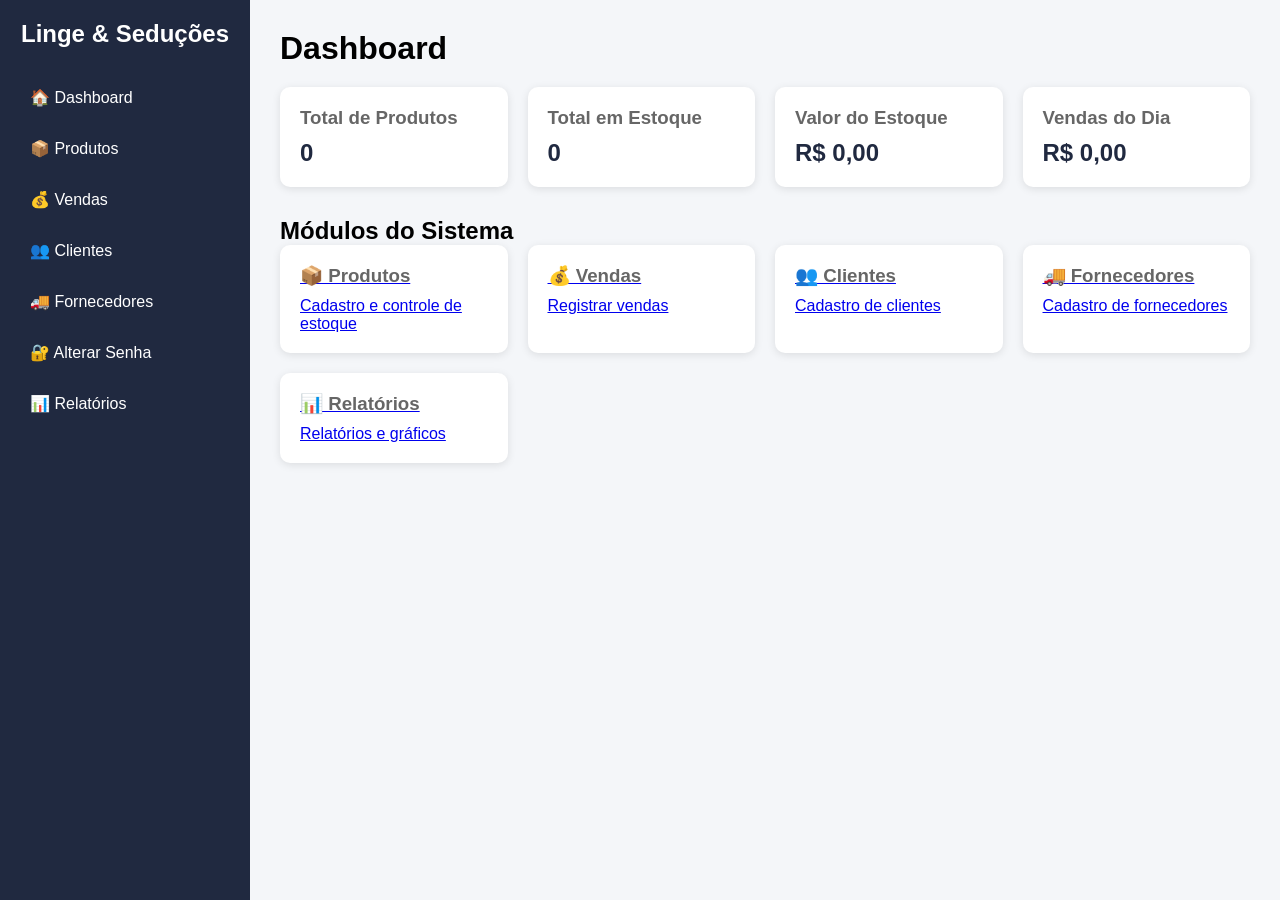
==== index.html @ 48edbb5c "Update index.html" ====
<!DOCTYPE html>
<html lang="pt-BR">
<head>
    <meta charset="UTF-8">
    <meta name="viewport" content="width=device-width, initial-scale=1.0">
    <title>Linge & Seduções ERP</title>
    <link rel="stylesheet" href="style.css">
</head>

<body>

<div class="menu">

    <h2>Linge & Seduções</h2>

    <ul>
    <li><a href="index.html">🏠 Dashboard</a></li>
    <li><a href="produtos.html">📦 Produtos</a></li>
    <li><a href="vendas.html">💰 Vendas</a></li>
    <li><a href="clientes.html">👥 Clientes</a></li>
    <li><a href="fornecedores.html">🚚 Fornecedores</a></li>
    <li><a href="alterar-senha.html">🔐 Alterar Senha</a></li>
    <li><a href="relatorios.html">📊 Relatórios</a></li>
</ul>

</div>

<div class="conteudo">

    <h1>Dashboard</h1>

    <div class="painel-resumo">

        <div class="card">
            <h3>Total de Produtos</h3>
            <h2 id="totalProdutos">0</h2>
        </div>

        <div class="card">
            <h3>Total em Estoque</h3>
            <h2 id="totalEstoque">0</h2>
        </div>

        <div class="card">
            <h3>Valor do Estoque</h3>
            <h2 id="valorEstoque">R$ 0,00</h2>
        </div>

        <div class="card">
            <h3>Vendas do Dia</h3>
            <h2 id="vendasHoje">R$ 0,00</h2>
        </div>

    </div>

    <h2>Módulos do Sistema</h2>

    <div class="painel-resumo">

        <a class="card" href="produtos.html">
            <h3>📦 Produtos</h3>
            <p>Cadastro e controle de estoque</p>
        </a>

        <a class="card" href="vendas.html">
            <h3>💰 Vendas</h3>
            <p>Registrar vendas</p>
        </a>

        <a class="card" href="clientes.html">
            <h3>👥 Clientes</h3>
            <p>Cadastro de clientes</p>
        </a>

        <a class="card" href="fornecedores.html">
            <h3>🚚 Fornecedores</h3>
            <p>Cadastro de fornecedores</p>
        </a>

        <a class="card" href="relatorios.html">
            <h3>📊 Relatórios</h3>
            <p>Relatórios e gráficos</p>
        </a>

    </div>

</div>

<script src="js/dashboard.js"></script>

</body>
</html>
---- style.css ----
*{
    margin:0;
    padding:0;
    box-sizing:border-box;
    font-family:Arial, Helvetica, sans-serif;
}

body{
    display:flex;
    background:#f4f6f9;
}

.menu{
    width:250px;
    min-height:100vh;
    background:#202940;
    color:white;
    padding:20px;
}

.menu h2{
    text-align:center;
    margin-bottom:30px;
}

.menu ul{
    list-style:none;
}

.menu li{
    margin:12px 0;
}

.menu a{
    color:white;
    text-decoration:none;
    display:block;
    padding:10px;
    border-radius:6px;
    transition:.3s;
}

.menu a:hover{
    background:#2f3b5f;
}

.conteudo{
    flex:1;
    padding:30px;
}

h1{
    margin-bottom:20px;
}

.painel-resumo{
    display:grid;
    grid-template-columns:repeat(auto-fit,minmax(220px,1fr));
    gap:20px;
    margin-bottom:30px;
}

.card{
    background:white;
    border-radius:10px;
    padding:20px;
    box-shadow:0 2px 8px rgba(0,0,0,.1);
}

.card h3{
    color:#666;
    margin-bottom:10px;
}

.card h2{
    color:#202940;
}

.cadastro{
    display:grid;
    grid-template-columns:repeat(auto-fit,minmax(180px,1fr));
    gap:10px;
    margin:20px 0;
}

input,select{
    padding:10px;
    border:1px solid #ccc;
    border-radius:5px;
}

button{
    padding:10px;
    border:none;
    border-radius:5px;
    background:#202940;
    color:white;
    cursor:pointer;
}

button:hover{
    background:#32426b;
}

table{
    width:100%;
    border-collapse:collapse;
    background:white;
    margin-top:20px;
}

th,td{
    border:1px solid #ddd;
    padding:10px;
    text-align:center;
}

th{
    background:#202940;
    color:white;
}

.btn{
    padding:5px 10px;
    margin:2px;
}
/* Botão Salvar Produto */
.botao-adicionar{
    background:#0b8f42;
}

.botao-adicionar:hover{
    background:#087536;
}

/* Botões da tabela */
.btn-editar{
    background:#0d6efd;
}

.btn-editar:hover{
    background:#0b5ed7;
}

.btn-excluir{
    background:#dc3545;
}

.btn-excluir:hover{
    background:#bb2d3b;
}

/* Linha da tabela */
tbody tr:hover{
    background:#f5f5f5;
}

/* Campo de pesquisa */
#pesquisa{
    width:100%;
    padding:10px;
    margin:15px 0;
}

/* Linha horizontal */
hr{
    margin:25px 0;
    border:none;
    border-top:1px solid #ddd;
}
@media(max-width:900px){

    body{
        flex-direction:column;
    }

    .menu{
        width:100%;
        min-height:auto;
    }

    .conteudo{
        padding:15px;
    }

    table{
        display:block;
        overflow-x:auto;
    }

}
/* ======================================
   Impressão Profissional
====================================== */

.cabecalho-impressao{
    display:none;
}

@media print {

    @page{
        size:A4 portrait;
        margin:15mm;
    }

    body{
        background:#fff;
        color:#000;
        font-family:Arial, Helvetica, sans-serif;
        display:block;
    }

    .menu,
    .cadastro,
    .painel-resumo,
    .acoes,
    #pesquisa,
    button{
        display:none !important;
    }

    .conteudo{
        width:100%;
        margin:0;
        padding:0;
    }

    .cabecalho-impressao{
        display:block;
        text-align:center;
        margin-bottom:25px;
        border-bottom:2px solid #202940;
        padding-bottom:15px;
    }

    .cabecalho-impressao h1{
        font-size:26px;
        color:#202940;
        margin-bottom:5px;
    }

    .cabecalho-impressao h2{
        font-size:18px;
        font-weight:normal;
        color:#555;
    }

    .cabecalho-impressao p{
        margin-top:8px;
        font-size:12px;
        color:#777;
    }

    table{
        width:100%;
        border-collapse:collapse;
        margin-top:20px;
        font-size:11px;
    }

    th{
        background:#202940 !important;
        color:#fff !important;
        padding:10px;
        border:1px solid #000;
    }

    td{
        border:1px solid #000;
        padding:8px;
    }

    tbody tr:nth-child(even){
        background:#f5f5f5 !important;
    }

    h1{
        display:none;
    }

    tfoot{
        font-weight:bold;
    }
}
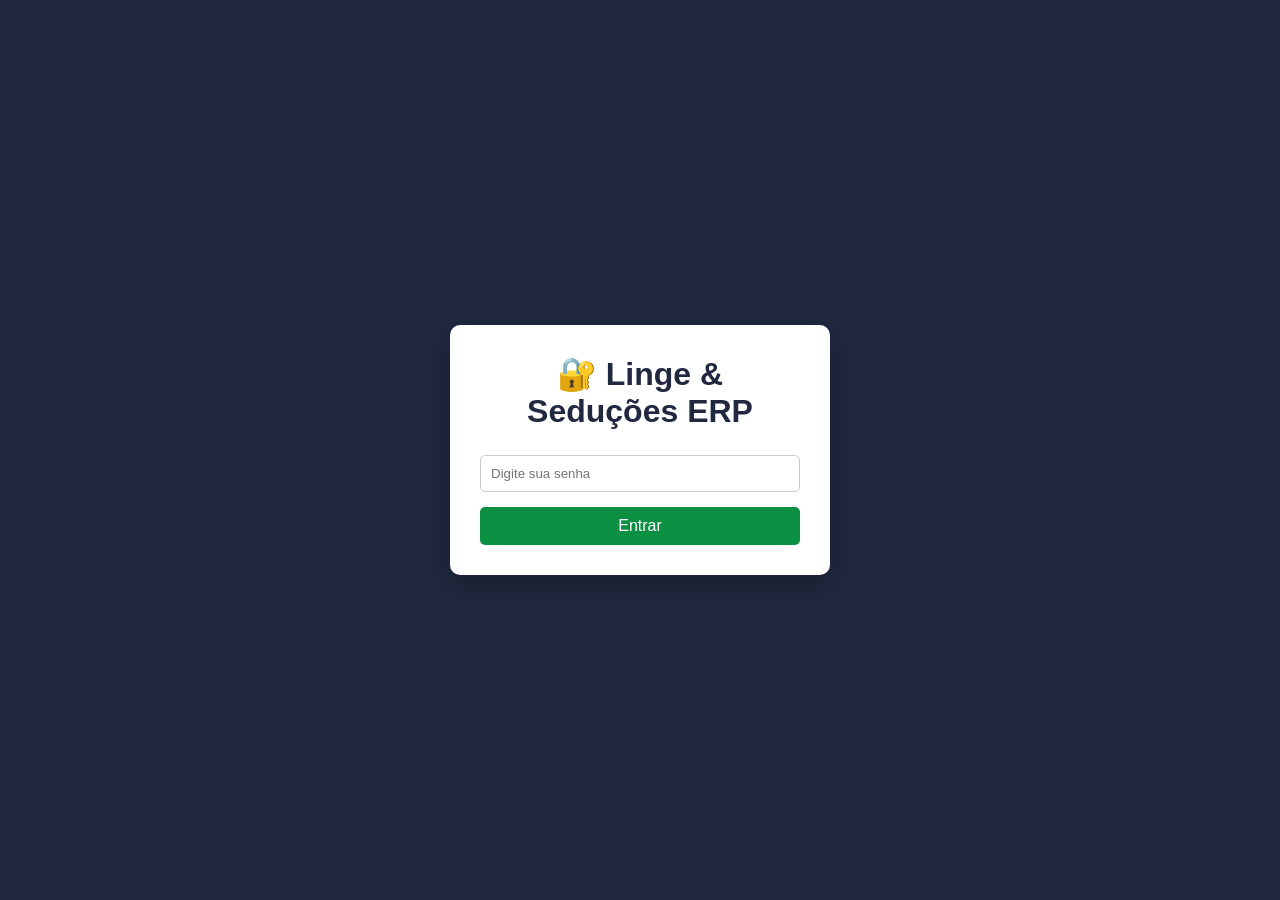
==== commit 05a2e835: "Implement authentication check in index.html Add script to redirect unauthenticated users to login p" ====
--- a/index.html
+++ b/index.html
@@ -3,7 +3,15 @@
 <head>
     <meta charset="UTF-8">
     <meta name="viewport" content="width=device-width, initial-scale=1.0">
+
     <title>Linge & Seduções ERP</title>
+
+    <script>
+        if(localStorage.getItem("logado") !== "sim"){
+            window.location.href = "login.html";
+        }
+    </script>
+
     <link rel="stylesheet" href="style.css">
 </head>
 
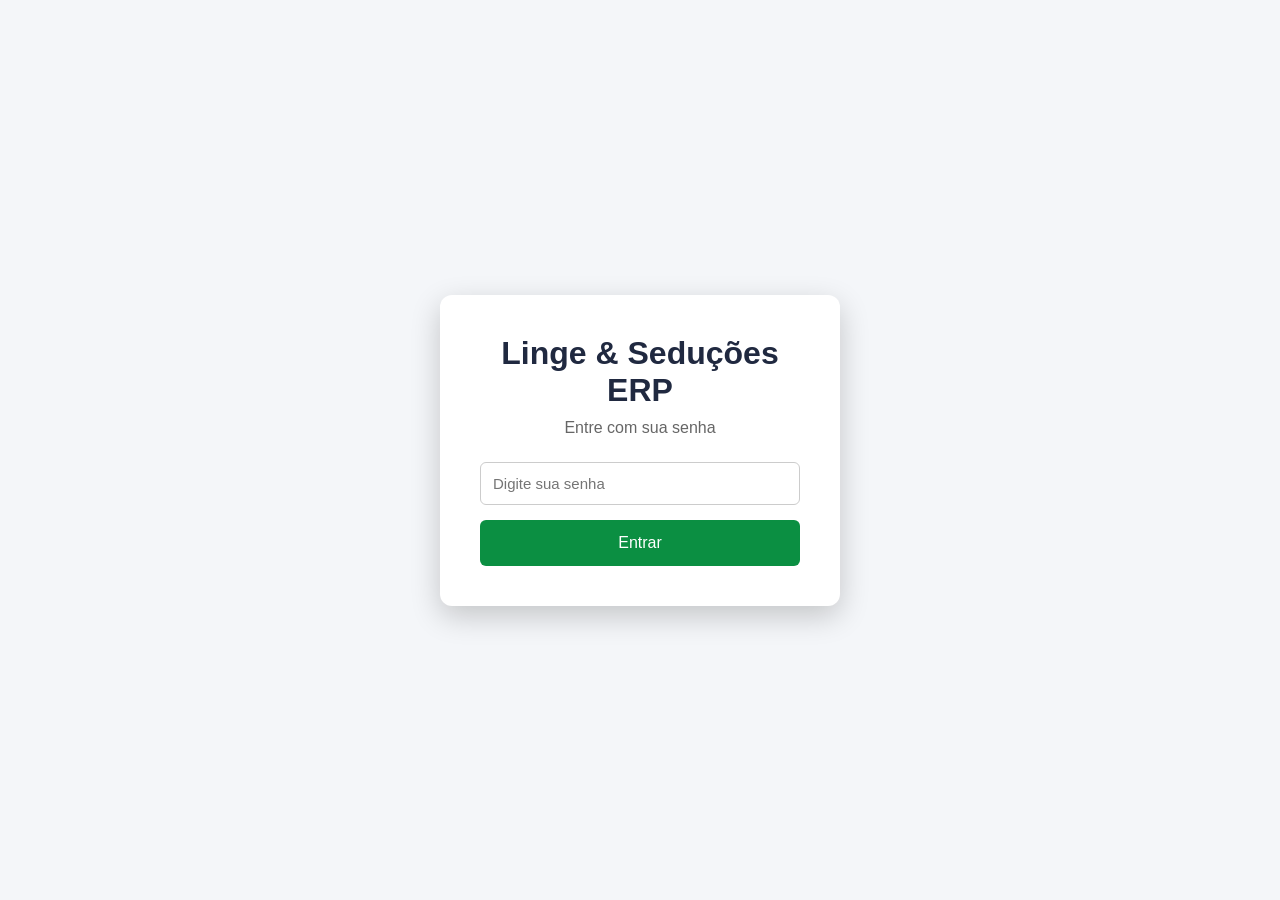
==== commit 65663a5f: "Update index.html" ====
--- a/index.html
+++ b/index.html
@@ -1,100 +1,109 @@
 <!DOCTYPE html>
 <html lang="pt-BR">
+
 <head>
-    <meta charset="UTF-8">
-    <meta name="viewport" content="width=device-width, initial-scale=1.0">
 
-    <title>Linge & Seduções ERP</title>
+<meta charset="UTF-8">
+<meta name="viewport" content="width=device-width, initial-scale=1.0">
 
-    <script>
-        if(localStorage.getItem("logado") !== "sim"){
-            window.location.href = "login.html";
-        }
-    </script>
+<title>Login - Linge & Seduções ERP</title>
 
-    <link rel="stylesheet" href="style.css">
+<link rel="stylesheet" href="style.css">
+
+<style>
+
+body{
+    margin:0;
+    background:#f4f6f9;
+    display:flex;
+    justify-content:center;
+    align-items:center;
+    height:100vh;
+}
+
+.login-box{
+
+    width:400px;
+    background:#fff;
+    padding:40px;
+    border-radius:12px;
+    box-shadow:0 10px 30px rgba(0,0,0,.20);
+
+}
+
+.login-box h1{
+
+    text-align:center;
+    color:#202940;
+    margin-bottom:10px;
+
+}
+
+.login-box p{
+
+    text-align:center;
+    color:#666;
+    margin-bottom:25px;
+
+}
+
+.login-box input{
+
+    width:100%;
+    padding:12px;
+    margin-bottom:15px;
+    border:1px solid #ccc;
+    border-radius:6px;
+    font-size:15px;
+
+}
+
+.login-box button{
+
+    width:100%;
+    padding:14px;
+    background:#0b8f42;
+    color:white;
+    border:none;
+    border-radius:6px;
+    font-size:16px;
+    cursor:pointer;
+
+}
+
+.login-box button:hover{
+
+    background:#087536;
+
+}
+
+</style>
+
 </head>
 
 <body>
 
-<div class="menu">
+<div class="login-box">
 
-    <h2>Linge & Seduções</h2>
+<h1>Linge & Seduções ERP</h1>
 
-    <ul>
-    <li><a href="index.html">🏠 Dashboard</a></li>
-    <li><a href="produtos.html">📦 Produtos</a></li>
-    <li><a href="vendas.html">💰 Vendas</a></li>
-    <li><a href="clientes.html">👥 Clientes</a></li>
-    <li><a href="fornecedores.html">🚚 Fornecedores</a></li>
-    <li><a href="alterar-senha.html">🔐 Alterar Senha</a></li>
-    <li><a href="relatorios.html">📊 Relatórios</a></li>
-</ul>
+<p>Entre com sua senha</p>
+
+<input
+type="password"
+id="senha"
+placeholder="Digite sua senha">
+
+<button onclick="entrar()">
+
+Entrar
+
+</button>
 
 </div>
 
-<div class="conteudo">
-
-    <h1>Dashboard</h1>
-
-    <div class="painel-resumo">
-
-        <div class="card">
-            <h3>Total de Produtos</h3>
-            <h2 id="totalProdutos">0</h2>
-        </div>
-
-        <div class="card">
-            <h3>Total em Estoque</h3>
-            <h2 id="totalEstoque">0</h2>
-        </div>
-
-        <div class="card">
-            <h3>Valor do Estoque</h3>
-            <h2 id="valorEstoque">R$ 0,00</h2>
-        </div>
-
-        <div class="card">
-            <h3>Vendas do Dia</h3>
-            <h2 id="vendasHoje">R$ 0,00</h2>
-        </div>
-
-    </div>
-
-    <h2>Módulos do Sistema</h2>
-
-    <div class="painel-resumo">
-
-        <a class="card" href="produtos.html">
-            <h3>📦 Produtos</h3>
-            <p>Cadastro e controle de estoque</p>
-        </a>
-
-        <a class="card" href="vendas.html">
-            <h3>💰 Vendas</h3>
-            <p>Registrar vendas</p>
-        </a>
-
-        <a class="card" href="clientes.html">
-            <h3>👥 Clientes</h3>
-            <p>Cadastro de clientes</p>
-        </a>
-
-        <a class="card" href="fornecedores.html">
-            <h3>🚚 Fornecedores</h3>
-            <p>Cadastro de fornecedores</p>
-        </a>
-
-        <a class="card" href="relatorios.html">
-            <h3>📊 Relatórios</h3>
-            <p>Relatórios e gráficos</p>
-        </a>
-
-    </div>
-
-</div>
-
-<script src="js/dashboard.js"></script>
+<script src="js/login.js"></script>
 
 </body>
+
 </html>
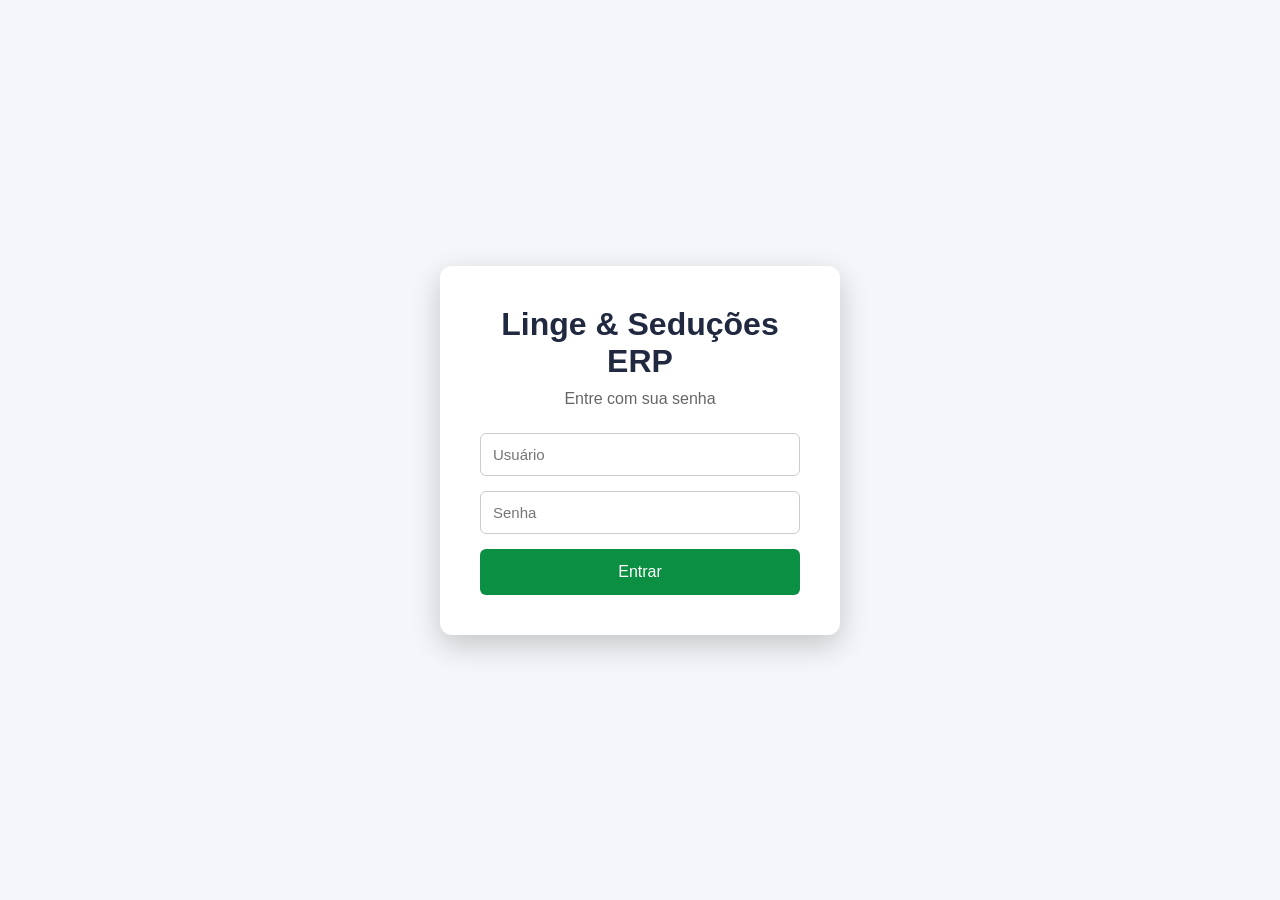
==== commit c3c45033: "Update index.html" ====
--- a/index.html
+++ b/index.html
@@ -90,14 +90,17 @@
 <p>Entre com sua senha</p>
 
 <input
+id="usuario"
+type="text"
+placeholder="Usuário">
+
+<input
+id="senha"
 type="password"
-id="senha"
-placeholder="Digite sua senha">
+placeholder="Senha">
 
 <button onclick="entrar()">
-
 Entrar
-
 </button>
 
 </div>
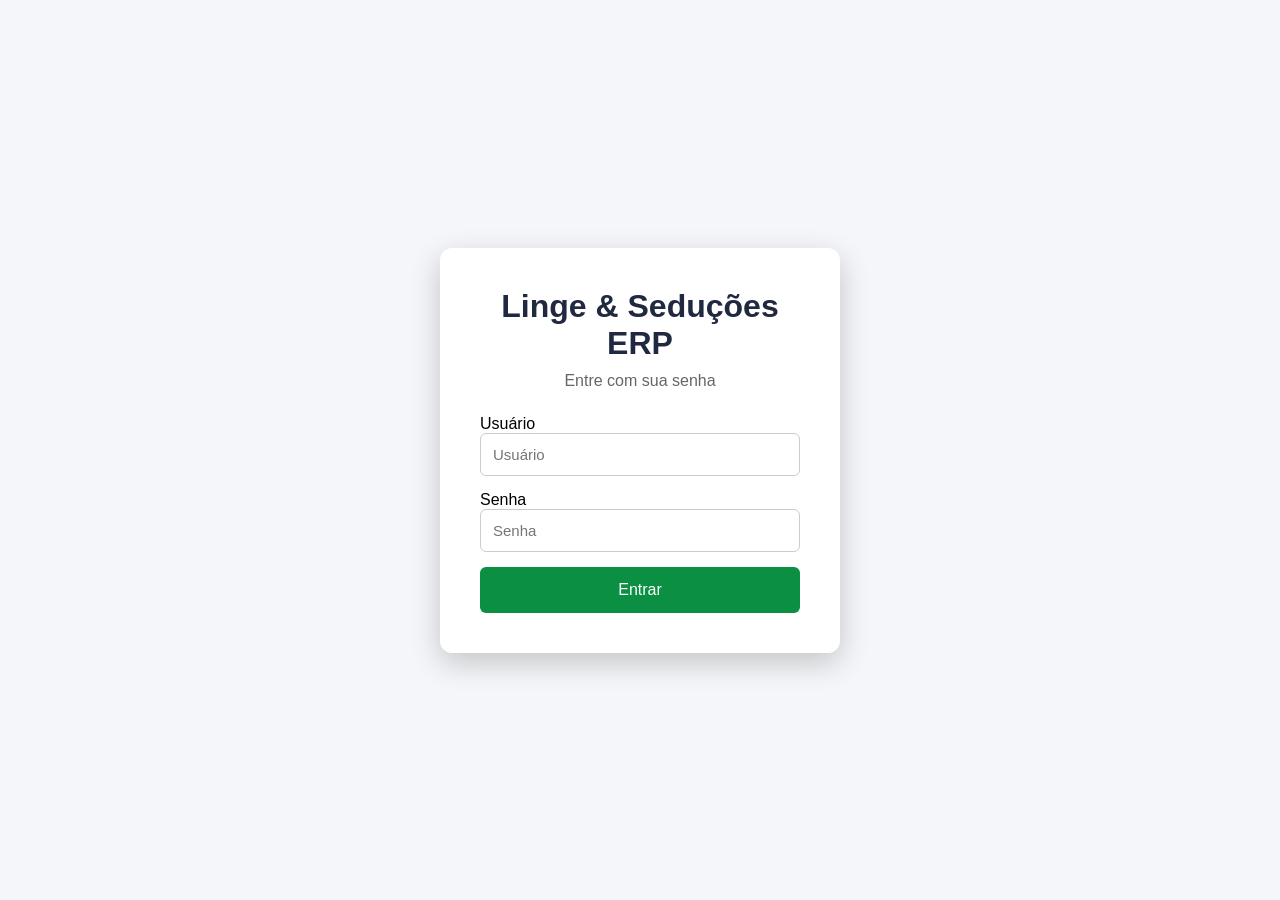
==== commit 28fad89d: "Update index.html" ====
--- a/index.html
+++ b/index.html
@@ -89,10 +89,15 @@
 
 <p>Entre com sua senha</p>
 
+<label for="usuario">Usuário</label>
+
 <input
 id="usuario"
 type="text"
-placeholder="Usuário">
+placeholder="Usuário"
+autocomplete="username">
+
+<label for="senha">Senha</label>
 
 <input
 id="senha"
--- a/style.css
+++ b/style.css
@@ -16,6 +16,8 @@
     background:#202940;
     color:white;
     padding:20px;
+    overflow-y:auto;
+    overflow-x:hidden;
 }
 
 .menu h2{
@@ -65,6 +67,11 @@
     border-radius:10px;
     padding:20px;
     box-shadow:0 2px 8px rgba(0,0,0,.1);
+    transition:.25s;
+}
+.card:hover{
+    transform:translateY(-3px);
+    box-shadow:0 8px 20px rgba(0,0,0,.15);
 }
 
 .card h3{
@@ -83,12 +90,20 @@
     margin:20px 0;
 }
 
-input,select{
+input,
+select{
     padding:10px;
     border:1px solid #ccc;
     border-radius:5px;
-}
-
+    transition:.25s;
+}
+
+input:focus,
+select:focus{
+    outline:none;
+    border-color:#0b8f42;
+    box-shadow:0 0 6px rgba(11,143,66,.25);
+}
 button{
     padding:10px;
     border:none;
@@ -96,6 +111,7 @@
     background:#202940;
     color:white;
     cursor:pointer;
+    transition:.25s;
 }
 
 button:hover{
@@ -120,9 +136,13 @@
     color:white;
 }
 
-.btn{
+..btn{
     padding:5px 10px;
     margin:2px;
+    border:none;
+    border-radius:5px;
+    cursor:pointer;
+    transition:.25s;
 }
 /* Botão Salvar Produto */
 .botao-adicionar{
@@ -155,8 +175,8 @@
     background:#f5f5f5;
 }
 
-/* Campo de pesquisa */
-#pesquisa{
+/* Campos de pesquisa */
+input[id^="pesquisa"]{
     width:100%;
     padding:10px;
     margin:15px 0;
@@ -211,15 +231,14 @@
         display:block;
     }
 
-    .menu,
-    .cadastro,
-    .painel-resumo,
-    .acoes,
-    #pesquisa,
-    button{
-        display:none !important;
-    }
-
+ .menu,
+.cadastro,
+.painel-resumo,
+.acoes,
+input[id^="pesquisa"],
+button{
+    display:none !important;
+}
     .conteudo{
         width:100%;
         margin:0;
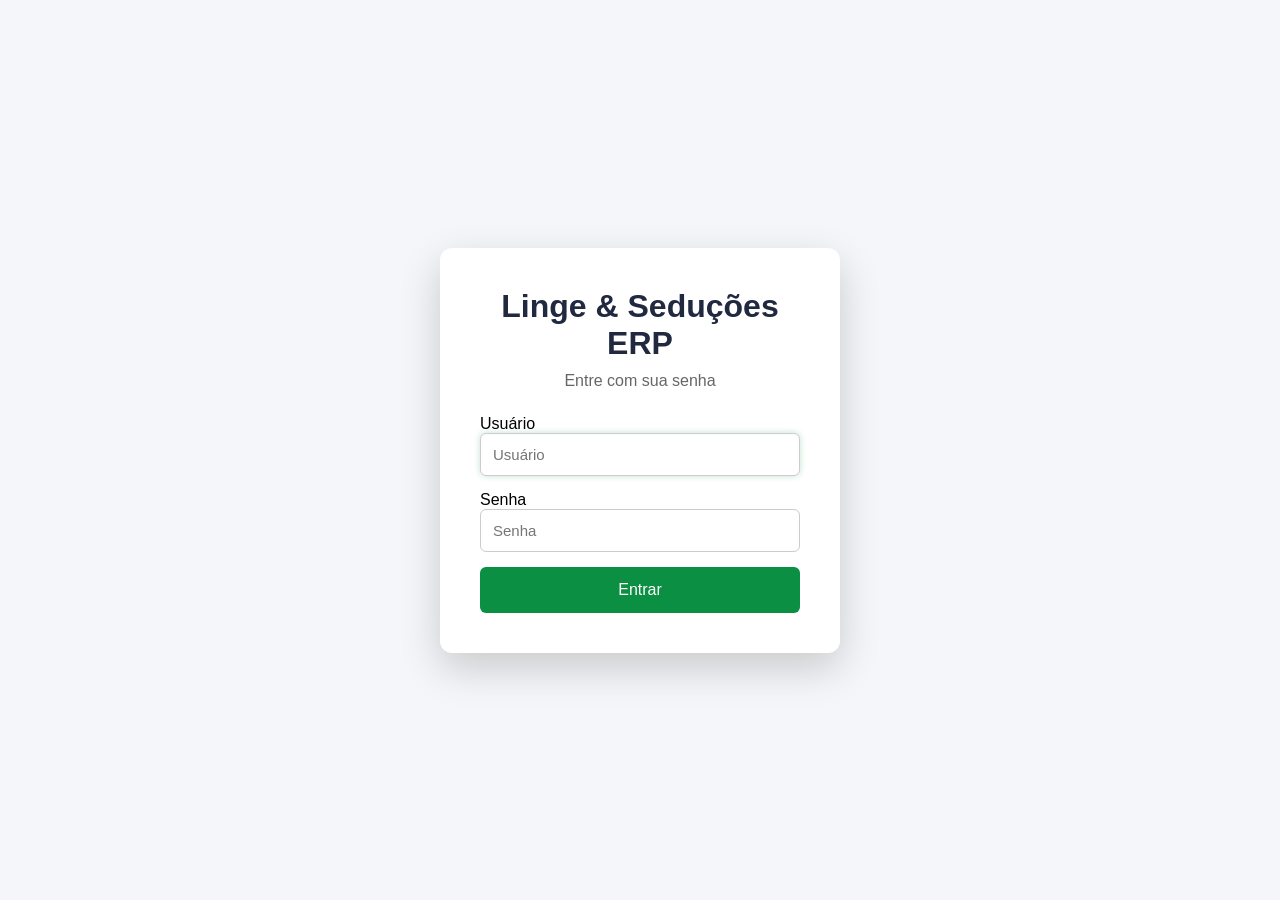
==== commit b8fbc36f: "Update index.html" ====
--- a/index.html
+++ b/index.html
@@ -23,12 +23,17 @@
 
 .login-box{
 
-    width:400px;
+    width:100%;
+    max-width:400px;
     background:#fff;
     padding:40px;
     border-radius:12px;
-    box-shadow:0 10px 30px rgba(0,0,0,.20);
-
+   box-shadow:0 15px 40px rgba(0,0,0,.18);
+    transition:.30s;
+   
+    .login-box:hover{
+    transform:translateY(-3px);
+}
 }
 
 .login-box h1{
@@ -95,21 +100,35 @@
 id="usuario"
 type="text"
 placeholder="Usuário"
-autocomplete="username">
+autocomplete="username"
+autofocus>
 
 <label for="senha">Senha</label>
 
 <input
 id="senha"
 type="password"
-placeholder="Senha">
-
+placeholder="Senha"
+autocomplete="current-password">
+    
 <button onclick="entrar()">
 Entrar
 </button>
 
 </div>
 
+<script>
+document.addEventListener("keydown", function(e){
+
+    if(e.key === "Enter"){
+
+        entrar();
+
+    }
+
+});
+</script>
+
 <script src="js/login.js"></script>
 
 </body>
